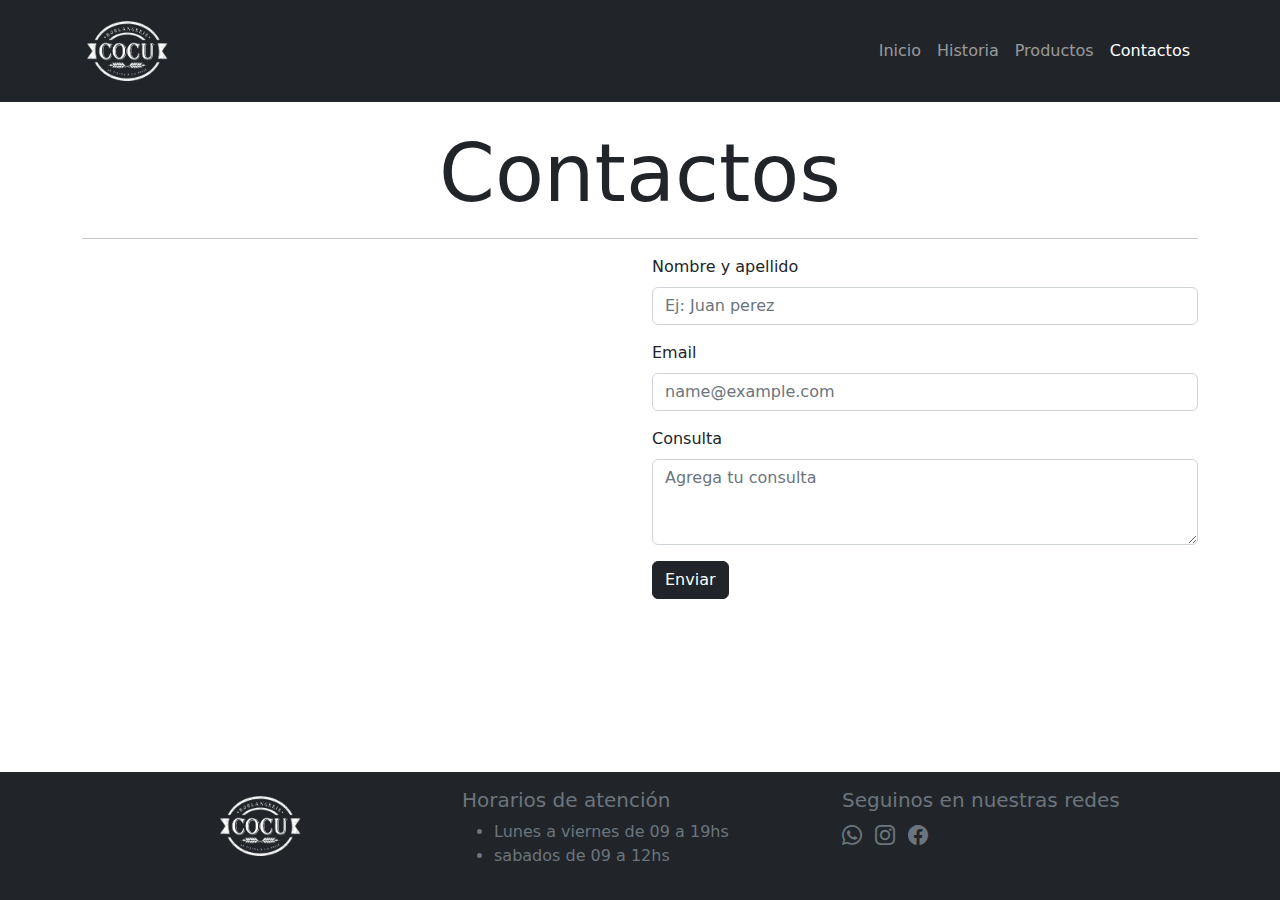
==== pages/contacto.html @ d389c7b5 "agregamos la estructura principal de la panaderia cocu" ====
<!DOCTYPE html>
<html lang="es">
  <head>
    <meta charset="UTF-8" />
    <meta http-equiv="X-UA-Compatible" content="IE=edge" />
    <meta name="viewport" content="width=device-width, initial-scale=1.0" />
    <meta name="description" content="panaderia con productos artesanales" />
    <meta name="author" content="Arias Emilse" />
    <meta name="keywords" content="facturas, pan, pan dulce" />
    <link rel="stylesheet" href="../css/bootstrap.min.css" />
    <link
      rel="stylesheet"
      href="https://cdn.jsdelivr.net/npm/bootstrap-icons@1.10.2/font/bootstrap-icons.css"
    />
    <link rel="stylesheet" href="../css/style.css" />
    <title>Panaderia cocu</title>
  </head>
  <body>
    <header>
      <nav class="navbar navbar-expand-lg bg-dark navbar-dark">
        <div class="container">
          <a class="navbar-brand" href="../index.html">
            <img
              src="../img/cocu_logo-450.png"
              alt="logo panaderia cocu"
              width="90px"
            />
          </a>
          <button
            class="navbar-toggler"
            type="button"
            data-bs-toggle="collapse"
            data-bs-target="#navbarSupportedContent"
            aria-controls="navbarSupportedContent"
            aria-expanded="false"
            aria-label="Toggle navigation"
          >
            <span class="navbar-toggler-icon"></span>
          </button>
          <div class="collapse navbar-collapse" id="navbarSupportedContent">
            <ul class="navbar-nav ms-auto mb-2 mb-lg-0">
              <li class="nav-item">
                <a class="nav-link" aria-current="page" href="../index.html"
                  >Inicio</a
                >
              </li>
              <li class="nav-item">
                <a class="nav-link" href="./historia.html">Historia</a>
              </li>
              <li class="nav-item">
                <a class="nav-link" href="./productos.html">Productos</a>
              </li>
              <li class="nav-item">
                <a class="nav-link active" href="./contacto.html">Contactos</a>
              </li>
            </ul>
          </div>
        </div>
      </nav>
    </header>
    <main>
      <section class="container my-4">
        <h1 class="display-1 text-center">Contactos</h1>
        <hr />
        <article class="row">
          <aside class="col-md-6 mb-3">
            <iframe src="https://www.google.com/maps/embed?pb=!1m18!1m12!1m3!1d3560.102370777451!2d-65.2093904843448!3d-26.836696096503108!2m3!1f0!2f0!3f0!3m2!1i1024!2i768!4f13.1!3m3!1m2!1s0x94225d3ad7f30f1d%3A0xf8606cd659b8e3e4!2sRollingCode%20School!5e0!3m2!1ses-419!2sar!4v1672236660824!5m2!1ses-419!2sar" class="w-100" height="300"  allowfullscreen="" loading="lazy" referrerpolicy="no-referrer-when-downgrade"></iframe>
          </aside>
          <aside class="col-md-6">
            <form>
              <div class="mb-3">
                <label for="nombreApellido" class="form-label"
                  >Nombre y apellido</label
                >
                <input
                  type="text"
                  class="form-control"
                  id="nombreApellido"
                  placeholder="Ej: Juan perez"
                  minlength="2"
                  maxlength="100"
                  required
                />
              </div>
              <div class="mb-3">
                <label for="email" class="form-label"
                  >Email</label
                >
                <input
                  type="email"
                  class="form-control"
                  id="email"
                  placeholder="name@example.com"
                  required
                />
              </div>
              <div class="mb-3">
                <label for="exampleFormControlTextarea1" class="form-label"
                  >Consulta</label
                >
                <textarea
                  class="form-control"
                  id="exampleFormControlTextarea1"
                  placeholder="Agrega tu consulta"
                  rows="3"
                  minlength="5"
                  maxlength="200"
                  required
                ></textarea>
              </div>
              <button class="btn btn-dark">Enviar</button>
            </form>
          </aside>
        </article>
        
      </section>
    </main>
    <footer class="bg-dark text-secondary py-3">
      <section class="container">
        <article class="row">
          <aside class="col-md-4 text-center">
            <img
              src="../img/cocu_logo-450.png"
              width="90px"
              alt="logo panaderia cocu"
            />
          </aside>
          <aside class="col-md-4">
            <h5>Horarios de atención</h5>
            <ul>
              <li>Lunes a viernes de 09 a 19hs</li>
              <li>sabados de 09 a 12hs</li>
            </ul>
          </aside>
          <aside class="col-md-4">
            <h5>Seguinos en nuestras redes</h5>
            <div class="text-center text-md-start">
              <a href="./pages/error404.html" class="text-secondary"
                ><i class="bi bi-whatsapp fs-5"></i
              ></a>
              <a href="./pages/error404.html" class="text-secondary mx-2">
                <i class="bi bi-instagram fs-5"></i
              ></a>
              <a href="./pages/error404.html" class="text-secondary">
                <i class="bi bi-facebook fs-5"></i
              ></a>
            </div>
          </aside>
        </article>
      </section>
    </footer>
    <script src="../js/bootstrap.min.js"></script>
  </body>
</html>
---- css/style.css ----
body{
    display: flex;
    flex-direction: column;
    min-height: 100vh;
}

main{
    flex-grow: 1;
}

.imgDetalleProducto{
    width: 50%;
}

@media all and (max-width: 767px){
    .banner-responsive{
        height: 250px;
        object-fit: cover;
    }
    
    .imgDetalleProducto{
        width: 100%;
        margin-bottom: 3px;
    }
}
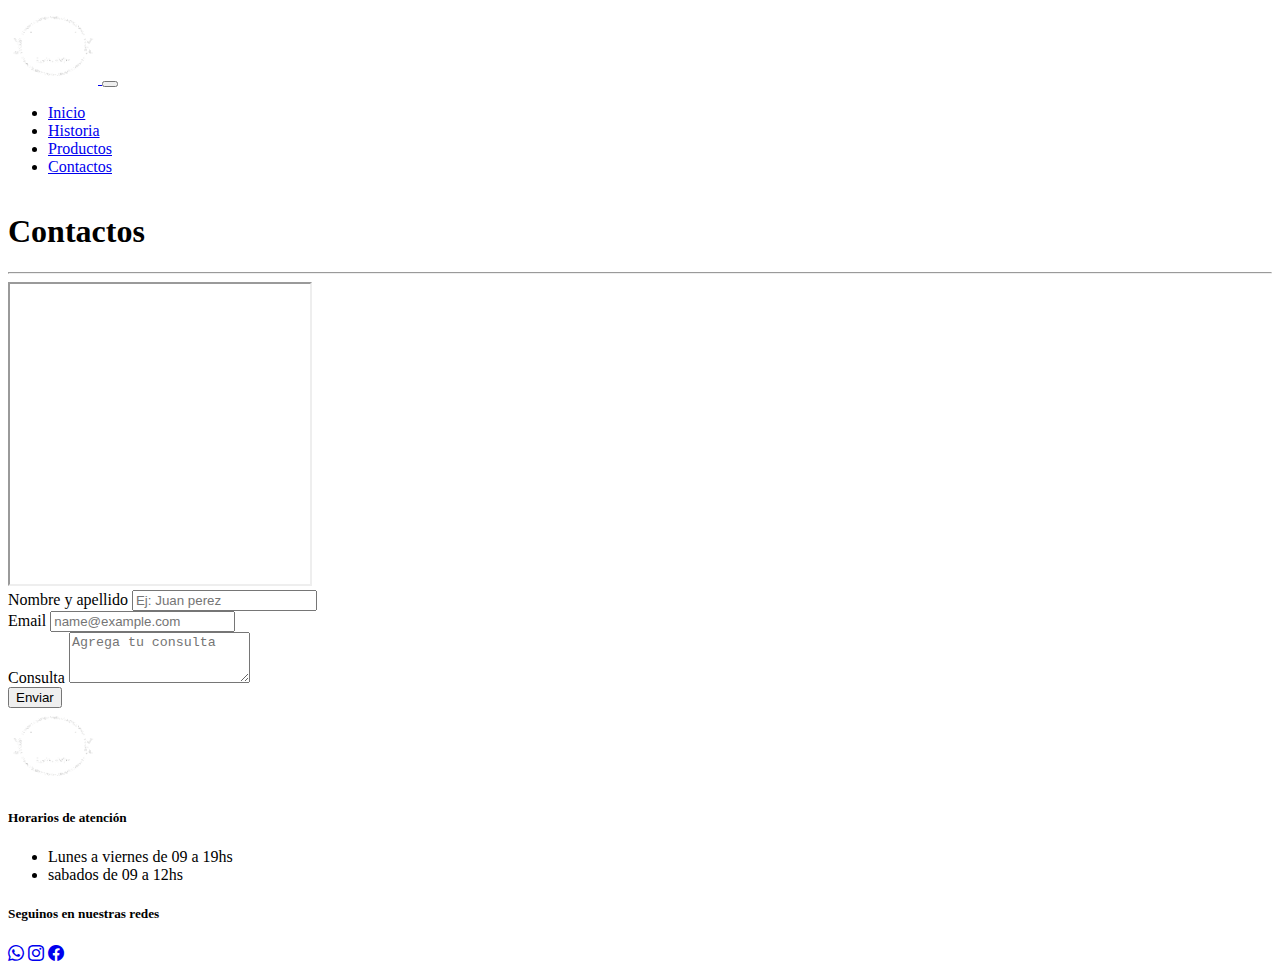
==== commit 8123f208: "agregamos la libreria de boostrap actualiazada y el atributo tema oscuro" ====
--- a/pages/contacto.html
+++ b/pages/contacto.html
@@ -1,5 +1,5 @@
 <!DOCTYPE html>
-<html lang="es">
+<html lang="es" data-bs-theme="dark">
   <head>
     <meta charset="UTF-8" />
     <meta http-equiv="X-UA-Compatible" content="IE=edge" />
@@ -7,7 +7,12 @@
     <meta name="description" content="panaderia con productos artesanales" />
     <meta name="author" content="Arias Emilse" />
     <meta name="keywords" content="facturas, pan, pan dulce" />
-    <link rel="stylesheet" href="../css/bootstrap.min.css" />
+    <link
+      href="https://cdn.jsdelivr.net/npm/bootstrap@5.3.0-alpha1/dist/css/bootstrap.min.css"
+      rel="stylesheet"
+      integrity="sha384-GLhlTQ8iRABdZLl6O3oVMWSktQOp6b7In1Zl3/Jr59b6EGGoI1aFkw7cmDA6j6gD"
+      crossorigin="anonymous"
+    />
     <link
       rel="stylesheet"
       href="https://cdn.jsdelivr.net/npm/bootstrap-icons@1.10.2/font/bootstrap-icons.css"
@@ -64,7 +69,14 @@
         <hr />
         <article class="row">
           <aside class="col-md-6 mb-3">
-            <iframe src="https://www.google.com/maps/embed?pb=!1m18!1m12!1m3!1d3560.102370777451!2d-65.2093904843448!3d-26.836696096503108!2m3!1f0!2f0!3f0!3m2!1i1024!2i768!4f13.1!3m3!1m2!1s0x94225d3ad7f30f1d%3A0xf8606cd659b8e3e4!2sRollingCode%20School!5e0!3m2!1ses-419!2sar!4v1672236660824!5m2!1ses-419!2sar" class="w-100" height="300"  allowfullscreen="" loading="lazy" referrerpolicy="no-referrer-when-downgrade"></iframe>
+            <iframe
+              src="https://www.google.com/maps/embed?pb=!1m18!1m12!1m3!1d3560.102370777451!2d-65.2093904843448!3d-26.836696096503108!2m3!1f0!2f0!3f0!3m2!1i1024!2i768!4f13.1!3m3!1m2!1s0x94225d3ad7f30f1d%3A0xf8606cd659b8e3e4!2sRollingCode%20School!5e0!3m2!1ses-419!2sar!4v1672236660824!5m2!1ses-419!2sar"
+              class="w-100"
+              height="300"
+              allowfullscreen=""
+              loading="lazy"
+              referrerpolicy="no-referrer-when-downgrade"
+            ></iframe>
           </aside>
           <aside class="col-md-6">
             <form>
@@ -83,9 +95,7 @@
                 />
               </div>
               <div class="mb-3">
-                <label for="email" class="form-label"
-                  >Email</label
-                >
+                <label for="email" class="form-label">Email</label>
                 <input
                   type="email"
                   class="form-control"
@@ -112,7 +122,6 @@
             </form>
           </aside>
         </article>
-        
       </section>
     </main>
     <footer class="bg-dark text-secondary py-3">
@@ -149,6 +158,10 @@
         </article>
       </section>
     </footer>
-    <script src="../js/bootstrap.min.js"></script>
+    <script
+      src="https://cdn.jsdelivr.net/npm/bootstrap@5.3.0-alpha1/dist/js/bootstrap.bundle.min.js"
+      integrity="sha384-w76AqPfDkMBDXo30jS1Sgez6pr3x5MlQ1ZAGC+nuZB+EYdgRZgiwxhTBTkF7CXvN"
+      crossorigin="anonymous"
+    ></script>
   </body>
 </html>
